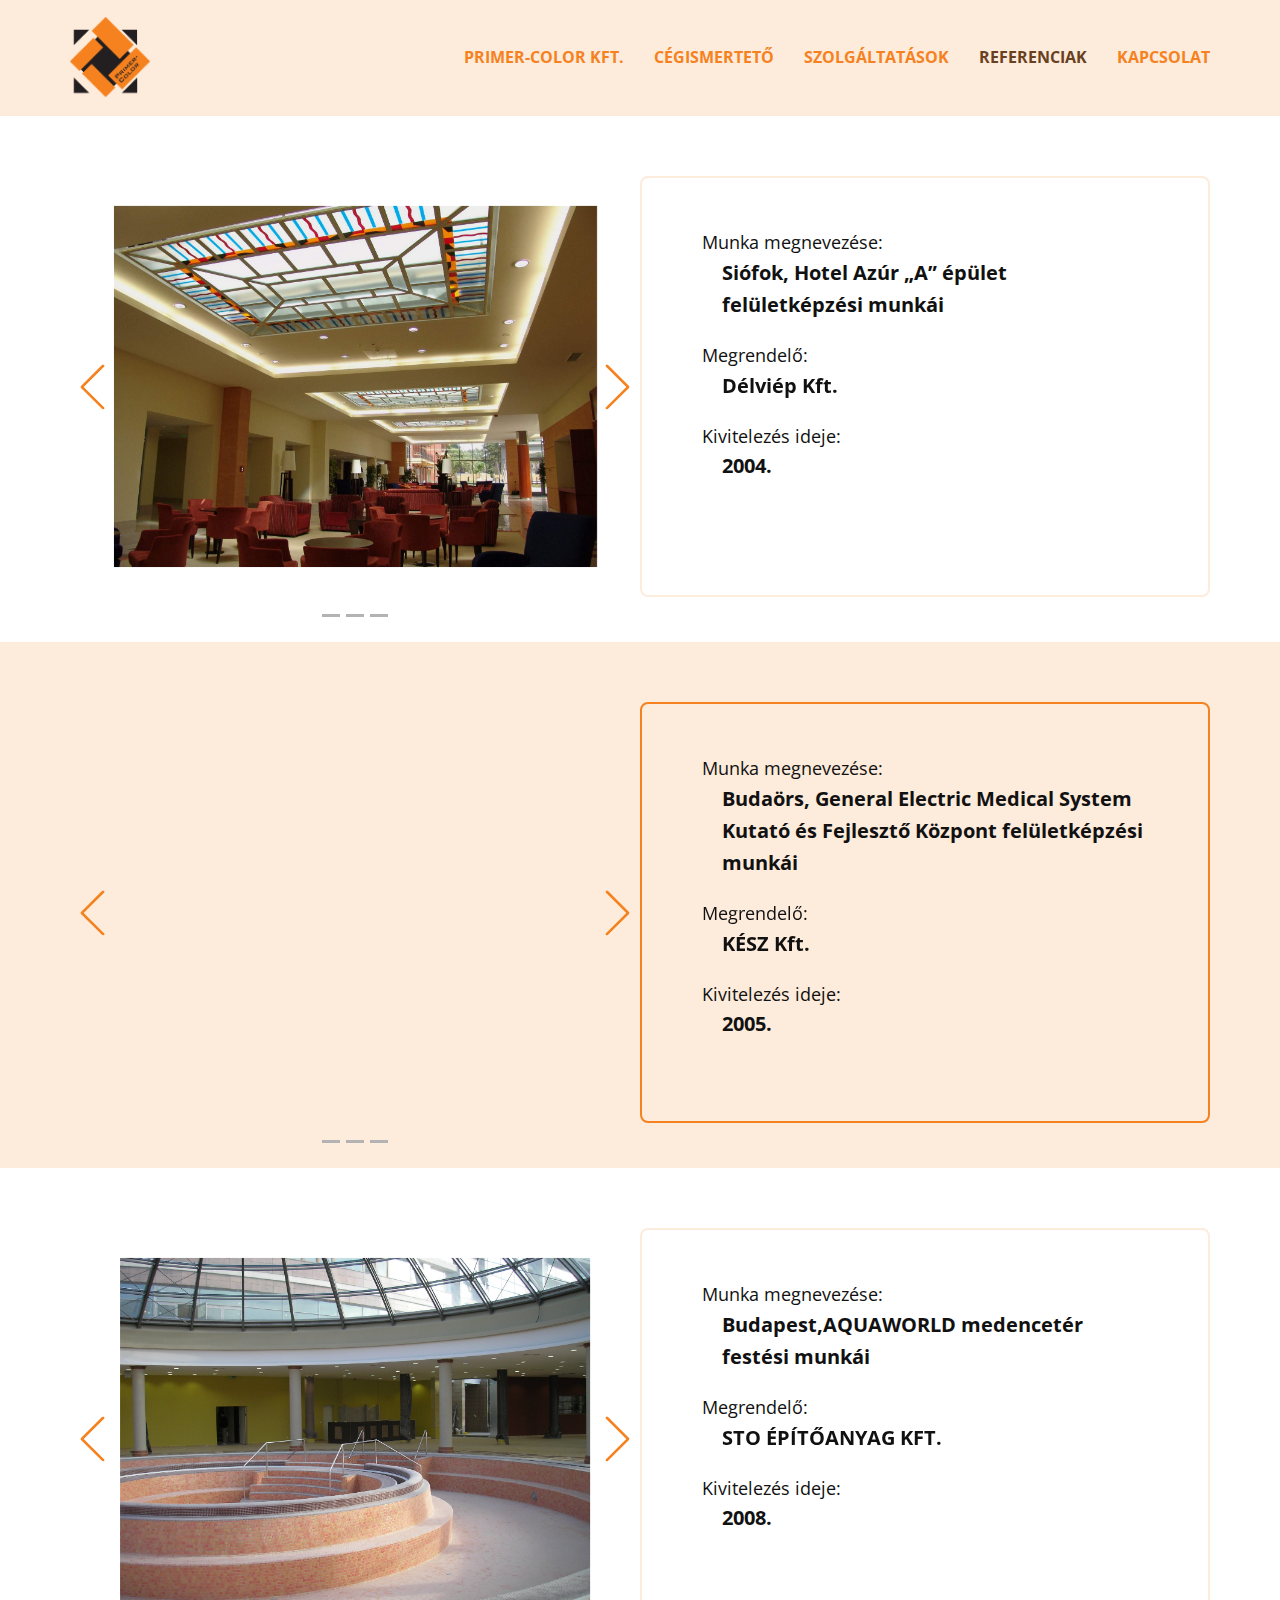
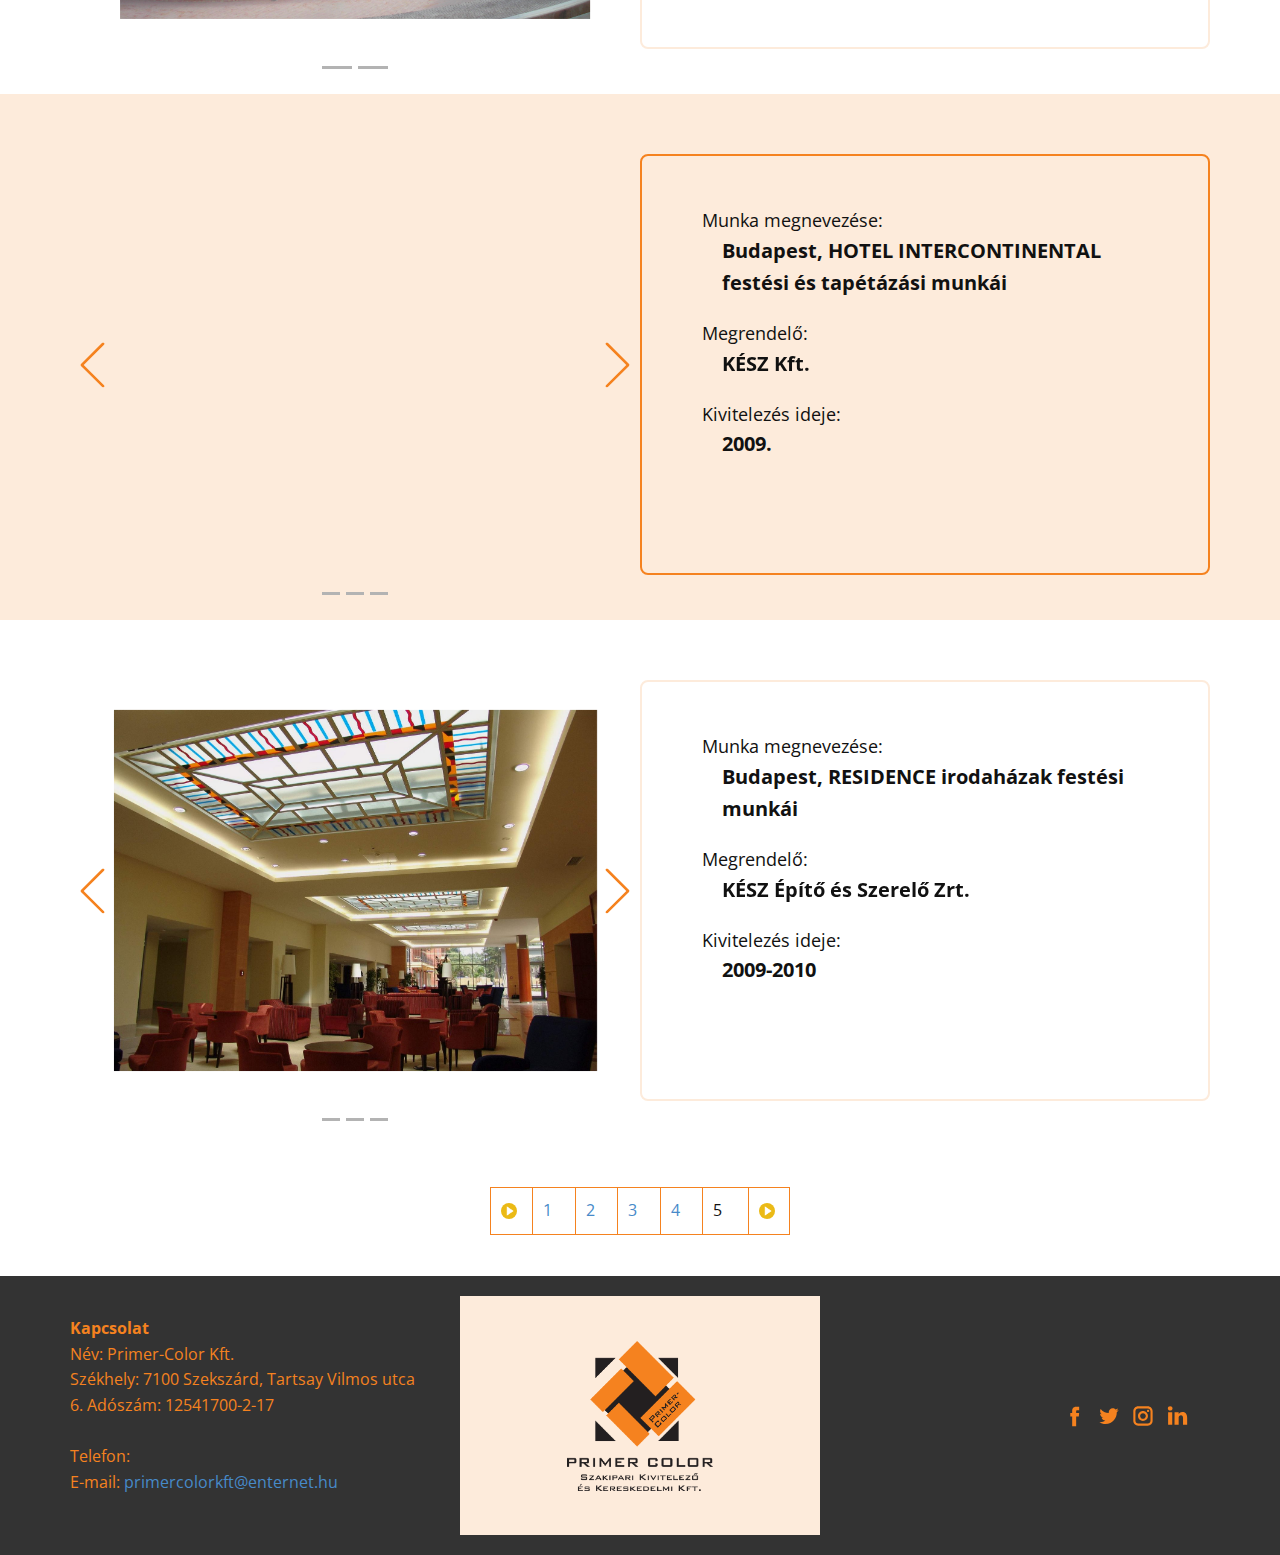
==== referenciak-1.html @ 9a9203cd "References upload" ====
<!DOCTYPE html>
<html style="font-size: 16px;">
  <head>
    <meta name="viewport" content="width=device-width, initial-scale=1.0">
    <meta charset="utf-8">
    <meta name="keywords" content="">
    <meta name="description" content="">
    <meta name="page_type" content="np-template-header-footer-from-plugin">
    <title>referenciak-1</title>
    <link rel="stylesheet" href="nicepage.css" media="screen">
<link rel="stylesheet" href="referenciak-1.css" media="screen">
    <script class="u-script" type="text/javascript" src="jquery.js" defer=""></script>
    <script class="u-script" type="text/javascript" src="nicepage.js" defer=""></script>
    <meta name="generator" content="Nicepage 3.5.1, nicepage.com">
    
    
    
    
    
    
    
    
    
    
    
    
    
    
    <link id="u-theme-google-font" rel="stylesheet" href="https://fonts.googleapis.com/css?family=Roboto:100,100i,300,300i,400,400i,500,500i,700,700i,900,900i|Open+Sans:300,300i,400,400i,600,600i,700,700i,800,800i">
    
    
    
    
    
    
    
    <script type="application/ld+json">{
		"@context": "http://schema.org",
		"@type": "Organization",
		"name": "Primer Color Kft",
		"url": "index.html",
		"logo": "images/logo-2.png",
		"sameAs": []
}</script>
    <meta property="og:title" content="referenciak-1">
    <meta property="og:type" content="website">
    <meta name="theme-color" content="#478ac9">
    <link rel="canonical" href="index.html">
    <meta property="og:url" content="index.html">
  </head>
  <body class="u-body"><header class="u-clearfix u-custom-color-2 u-header u-sticky u-header" id="sec-2ebc"><div class="u-clearfix u-sheet u-valign-middle-xs u-sheet-1">
        <a href="index.html" class="u-image u-logo u-image-1" data-image-width="1364" data-image-height="1364" title="Föoldal">
          <img src="images/logo-2.png" class="u-logo-image u-logo-image-1" data-image-width="80">
        </a>
        <nav class="u-menu u-menu-dropdown u-offcanvas u-menu-1" data-responsive-from="MD">
          <div class="menu-collapse" style="font-size: 1rem; letter-spacing: 0px; font-weight: 700; text-transform: uppercase;">
            <a class="u-border-2 u-border-hover-custom-color-4 u-border-no-left u-border-no-right u-border-no-top u-button-style u-custom-left-right-menu-spacing u-custom-padding-bottom u-custom-text-active-color u-custom-top-bottom-menu-spacing u-nav-link u-text-active-custom-color-1 u-text-custom-color-1 u-text-hover-custom-color-4" href="#" style="font-size: calc(1em + 28px); padding: 14px 8px;">
              <svg><use xmlns:xlink="http://www.w3.org/1999/xlink" xlink:href="#menu-hamburger"></use></svg>
              <svg version="1.1" xmlns="http://www.w3.org/2000/svg" xmlns:xlink="http://www.w3.org/1999/xlink"><defs><symbol id="menu-hamburger" viewBox="0 0 16 16" style="width: 16px; height: 16px;"><rect y="1" width="16" height="2"></rect><rect y="7" width="16" height="2"></rect><rect y="13" width="16" height="2"></rect>
</symbol>
</defs></svg>
            </a>
          </div>
          <div class="u-custom-menu u-nav-container">
            <ul class="u-nav u-spacing-30 u-unstyled u-nav-1"><li class="u-nav-item"><a class="u-border-2 u-border-hover-custom-color-4 u-border-no-left u-border-no-right u-border-no-top u-button-style u-nav-link u-text-active-custom-color-4 u-text-custom-color-1 u-text-hover-custom-color-4" href="Index.html#carousel_9fd9" data-page-id="872718342" style="padding: 10px 0px;">Primer-Color Kft.</a>
</li><li class="u-nav-item"><a class="u-border-2 u-border-hover-custom-color-4 u-border-no-left u-border-no-right u-border-no-top u-button-style u-nav-link u-text-active-custom-color-4 u-text-custom-color-1 u-text-hover-custom-color-4" href="Index.html#sec-3e7d" data-page-id="872718342" style="padding: 10px 0px;">Cégismertető</a>
</li><li class="u-nav-item"><a class="u-border-2 u-border-hover-custom-color-4 u-border-no-left u-border-no-right u-border-no-top u-button-style u-nav-link u-text-active-custom-color-4 u-text-custom-color-1 u-text-hover-custom-color-4" href="Index.html#sec-ffd3" data-page-id="872718342" style="padding: 10px 0px;">Szolgáltatások</a>
</li><li class="u-nav-item"><a class="u-border-2 u-border-hover-custom-color-4 u-border-no-left u-border-no-right u-border-no-top u-button-style u-nav-link u-text-active-custom-color-4 u-text-custom-color-1 u-text-hover-custom-color-4" href="referenciak-1.html" style="padding: 10px 0px;">referenciak</a>
</li><li class="u-nav-item"><a class="u-border-2 u-border-hover-custom-color-4 u-border-no-left u-border-no-right u-border-no-top u-button-style u-nav-link u-text-active-custom-color-4 u-text-custom-color-1 u-text-hover-custom-color-4" href="kapcsolat.html" style="padding: 10px 0px;">Kapcsolat</a>
</li></ul>
          </div>
          <div class="u-custom-menu u-nav-container-collapse">
            <div class="u-black u-container-style u-inner-container-layout u-opacity u-opacity-95 u-sidenav">
              <div class="u-sidenav-overflow">
                <div class="u-menu-close"></div>
                <ul class="u-align-center u-nav u-popupmenu-items u-unstyled u-nav-2"><li class="u-nav-item"><a class="u-button-style u-nav-link" href="Index.html#carousel_9fd9" data-page-id="872718342" style="padding: 10px 0px;">Primer-Color Kft.</a>
</li><li class="u-nav-item"><a class="u-button-style u-nav-link" href="Index.html#sec-3e7d" data-page-id="872718342" style="padding: 10px 0px;">Cégismertető</a>
</li><li class="u-nav-item"><a class="u-button-style u-nav-link" href="Index.html#sec-ffd3" data-page-id="872718342" style="padding: 10px 0px;">Szolgáltatások</a>
</li><li class="u-nav-item"><a class="u-button-style u-nav-link" href="referenciak-1.html" style="padding: 10px 0px;">referenciak</a>
</li><li class="u-nav-item"><a class="u-button-style u-nav-link" href="kapcsolat.html" style="padding: 10px 0px;">Kapcsolat</a>
</li></ul>
              </div>
            </div>
            <div class="u-black u-menu-overlay u-opacity u-opacity-70"></div>
          </div>
        </nav>
      </div></header>
    <section class="u-clearfix u-section-1" id="sec-7a28">
      <div class="u-clearfix u-sheet u-valign-middle-sm u-valign-middle-xs u-sheet-1">
        <div id="carousel-27b6" data-interval="2250" data-u-ride="carousel" class="u-carousel u-expanded-width-sm u-expanded-width-xs u-slider u-slider-1">
          <ol class="u-absolute-hcenter u-carousel-indicators u-carousel-indicators-1">
            <li data-u-target="#carousel-27b6" class="u-active u-grey-30" data-u-slide-to="0"></li>
            <li data-u-target="#carousel-27b6" class="u-grey-30" data-u-slide-to="1"></li>
            <li data-u-target="#carousel-27b6" class="u-grey-30" data-u-slide-to="2"></li>
          </ol>
          <div class="u-carousel-inner" role="listbox">
            <div class="u-active u-carousel-item u-container-style u-shape-rectangle u-slide u-carousel-item-1">
              <div class="u-container-layout u-valign-bottom-xl u-valign-middle-lg u-valign-middle-xs u-valign-top-sm u-container-layout-1">
                <img class="u-align-center-sm u-align-center-xs u-image u-preserve-proportions u-image-1" src="images/azurLOBBY.JPG" data-image-width="1600" data-image-height="1200">
              </div>
            </div>
            <div class="u-carousel-item u-container-style u-expanded-width u-shape-rectangle u-slide u-carousel-item-2">
              <div class="u-container-layout u-valign-middle u-container-layout-2">
                <img class="u-align-center-sm u-align-center-xs u-expanded-width-md u-image u-preserve-proportions u-image-2" src="images/azurLOBBY-HOTELPLETEK.JPG" data-image-width="1600" data-image-height="1201">
              </div>
            </div>
            <div class="u-carousel-item u-container-style u-expanded-width u-shape-rectangle u-slide u-carousel-item-3">
              <div class="u-container-layout u-valign-middle-lg u-valign-middle-sm u-valign-middle-xl u-valign-middle-xs u-container-layout-3">
                <img class="u-align-center-sm u-align-center-xs u-image u-preserve-proportions u-image-3" src="images/azurHOTELSZOBA.JPG" data-image-width="2048" data-image-height="1360">
              </div>
            </div>
          </div>
          <a class="u-absolute-vcenter u-carousel-control u-carousel-control-prev u-icon-circle u-text-custom-color-1 u-carousel-control-1" href="#carousel-27b6" role="button" data-u-slide="prev">
            <span aria-hidden="true">
              <svg viewBox="0 0 477.175 477.175"><path d="M145.188,238.575l215.5-215.5c5.3-5.3,5.3-13.8,0-19.1s-13.8-5.3-19.1,0l-225.1,225.1c-5.3,5.3-5.3,13.8,0,19.1l225.1,225
                    c2.6,2.6,6.1,4,9.5,4s6.9-1.3,9.5-4c5.3-5.3,5.3-13.8,0-19.1L145.188,238.575z"></path></svg>
            </span>
            <span class="sr-only">+Previous</span>
          </a>
          <a class="u-absolute-vcenter u-carousel-control u-carousel-control-next u-icon-circle u-text-custom-color-1 u-carousel-control-2" href="#carousel-27b6" role="button" data-u-slide="next">
            <span aria-hidden="true">
              <svg viewBox="0 0 477.175 477.175"><path d="M360.731,229.075l-225.1-225.1c-5.3-5.3-13.8-5.3-19.1,0s-5.3,13.8,0,19.1l215.5,215.5l-215.5,215.5
                    c-5.3,5.3-5.3,13.8,0,19.1c2.6,2.6,6.1,4,9.5,4c3.4,0,6.9-1.3,9.5-4l225.1-225.1C365.931,242.875,365.931,234.275,360.731,229.075z"></path></svg>
            </span>
            <span class="sr-only">+Next</span>
          </a>
        </div>
        <div class="u-align-left-xl u-border-2 u-border-custom-color-2 u-container-style u-expanded-width-sm u-expanded-width-xs u-group u-radius-8 u-shape-round u-group-1">
          <div class="u-container-layout u-container-layout-4">
            <p class="u-text u-text-1">Munka
megnevezése:</p>
            <p class="u-text u-text-2"><b>Siófok, Hotel Azúr „A” épület felületképzési munkái&nbsp;</b>
            </p>
            <p class="u-text u-text-3">Megrendelő:</p>
            <p class="u-text u-text-4"><b>Délviép Kft.</b>
            </p>
            <p class="u-text u-text-5">Kivitelezés ideje:</p>
            <p class="u-text u-text-6"><b>2004.&nbsp;</b>
            </p>
          </div>
        </div>
      </div>
    </section>
    <section class="u-clearfix u-custom-color-2 u-section-2" id="carousel_4050">
      <div class="u-clearfix u-sheet u-valign-middle-sm u-valign-middle-xs u-sheet-1">
        <div id="carousel-6832" data-interval="2250" data-u-ride="carousel" class="u-carousel u-expanded-width-sm u-expanded-width-xs u-slider u-slider-1">
          <ol class="u-absolute-hcenter u-carousel-indicators u-carousel-indicators-1">
            <li data-u-target="#carousel-6832" class="u-active u-grey-30" data-u-slide-to="0"></li>
            <li data-u-target="#carousel-6832" class="u-grey-30" data-u-slide-to="1"></li>
            <li data-u-target="#carousel-6832" class="u-grey-30" data-u-slide-to="2"></li>
          </ol>
          <div class="u-carousel-inner" role="listbox">
            <div class="u-active u-align-left u-carousel-item u-container-style u-shape-rectangle u-slide u-carousel-item-1">
              <div class="u-container-layout u-container-layout-1"></div>
            </div>
            <div class="u-align-left u-carousel-item u-container-style u-expanded-width u-shape-rectangle u-slide u-carousel-item-2">
              <div class="u-container-layout u-container-layout-2"></div>
            </div>
            <div class="u-align-left u-carousel-item u-container-style u-expanded-width u-shape-rectangle u-slide u-carousel-item-3">
              <div class="u-container-layout u-container-layout-3"></div>
            </div>
          </div>
          <a class="u-absolute-vcenter u-carousel-control u-carousel-control-prev u-icon-circle u-text-custom-color-1 u-carousel-control-1" href="#carousel-6832" role="button" data-u-slide="prev">
            <span aria-hidden="true">
              <svg viewBox="0 0 477.175 477.175"><path d="M145.188,238.575l215.5-215.5c5.3-5.3,5.3-13.8,0-19.1s-13.8-5.3-19.1,0l-225.1,225.1c-5.3,5.3-5.3,13.8,0,19.1l225.1,225
                    c2.6,2.6,6.1,4,9.5,4s6.9-1.3,9.5-4c5.3-5.3,5.3-13.8,0-19.1L145.188,238.575z"></path></svg>
            </span>
            <span class="sr-only">+Previous</span>
          </a>
          <a class="u-absolute-vcenter u-carousel-control u-carousel-control-next u-icon-circle u-text-custom-color-1 u-carousel-control-2" href="#carousel-6832" role="button" data-u-slide="next">
            <span aria-hidden="true">
              <svg viewBox="0 0 477.175 477.175"><path d="M360.731,229.075l-225.1-225.1c-5.3-5.3-13.8-5.3-19.1,0s-5.3,13.8,0,19.1l215.5,215.5l-215.5,215.5
                    c-5.3,5.3-5.3,13.8,0,19.1c2.6,2.6,6.1,4,9.5,4c3.4,0,6.9-1.3,9.5-4l225.1-225.1C365.931,242.875,365.931,234.275,360.731,229.075z"></path></svg>
            </span>
            <span class="sr-only">+Next</span>
          </a>
        </div>
        <div class="u-align-left-xl u-border-2 u-border-custom-color-1 u-container-style u-expanded-width-sm u-expanded-width-xs u-group u-radius-8 u-shape-round u-group-1">
          <div class="u-container-layout u-container-layout-4">
            <p class="u-text u-text-1">Munka
megnevezése:</p>
            <p class="u-text u-text-2"><b>Budaörs, General Electric Medical System Kutató és
Fejlesztő Központ felületképzési munkái</b>
              <br>
            </p>
            <p class="u-text u-text-3">Megrendelő:</p>
            <p class="u-text u-text-4"><b>KÉSZ Kft.</b>
            </p>
            <p class="u-text u-text-5">Kivitelezés ideje:</p>
            <p class="u-text u-text-6"><b>2005.&nbsp;</b>
            </p>
          </div>
        </div>
      </div>
    </section>
    <section class="u-clearfix u-section-3" id="carousel_0075">
      <div class="u-clearfix u-sheet u-sheet-1">
        <div id="carousel-74b8" data-interval="2250" data-u-ride="carousel" class="u-carousel u-expanded-width-sm u-expanded-width-xs u-slider u-slider-1">
          <ol class="u-absolute-hcenter u-carousel-indicators u-carousel-indicators-1">
            <li data-u-target="#carousel-74b8" class="u-active u-grey-30" data-u-slide-to="0"></li>
            <li data-u-target="#carousel-74b8" class="u-grey-30" data-u-slide-to="1"></li>
          </ol>
          <div class="u-carousel-inner" role="listbox">
            <div class="u-active u-align-left u-carousel-item u-container-style u-shape-rectangle u-slide u-carousel-item-1">
              <div class="u-container-layout u-valign-middle-sm u-valign-middle-xs u-valign-top-lg u-valign-top-xl u-container-layout-1">
                <img class="u-align-center-sm u-align-center-xs u-expanded-width-md u-image u-image-1" src="images/aquaworld-medenceter-festesi-munkai-2.jpg" data-image-width="1600" data-image-height="1200">
              </div>
            </div>
            <div class="u-align-left u-carousel-item u-container-style u-expanded-width u-shape-rectangle u-slide u-carousel-item-2">
              <div class="u-container-layout u-valign-middle-md u-valign-middle-sm u-valign-middle-xs u-container-layout-2">
                <img src="images/aquaworld-medenceter-festesi-munkai-1.jpg" alt="" class="u-align-center-sm u-align-center-xs u-expanded-width-md u-image u-image-default u-image-2" data-image-width="1600" data-image-height="1200">
              </div>
            </div>
          </div>
          <a class="u-absolute-vcenter u-carousel-control u-carousel-control-prev u-icon-circle u-text-custom-color-1 u-carousel-control-1" href="#carousel-74b8" role="button" data-u-slide="prev">
            <span aria-hidden="true">
              <svg viewBox="0 0 477.175 477.175"><path d="M145.188,238.575l215.5-215.5c5.3-5.3,5.3-13.8,0-19.1s-13.8-5.3-19.1,0l-225.1,225.1c-5.3,5.3-5.3,13.8,0,19.1l225.1,225
                    c2.6,2.6,6.1,4,9.5,4s6.9-1.3,9.5-4c5.3-5.3,5.3-13.8,0-19.1L145.188,238.575z"></path></svg>
            </span>
            <span class="sr-only">+Previous</span>
          </a>
          <a class="u-absolute-vcenter u-carousel-control u-carousel-control-next u-icon-circle u-text-custom-color-1 u-carousel-control-2" href="#carousel-74b8" role="button" data-u-slide="next">
            <span aria-hidden="true">
              <svg viewBox="0 0 477.175 477.175"><path d="M360.731,229.075l-225.1-225.1c-5.3-5.3-13.8-5.3-19.1,0s-5.3,13.8,0,19.1l215.5,215.5l-215.5,215.5
                    c-5.3,5.3-5.3,13.8,0,19.1c2.6,2.6,6.1,4,9.5,4c3.4,0,6.9-1.3,9.5-4l225.1-225.1C365.931,242.875,365.931,234.275,360.731,229.075z"></path></svg>
            </span>
            <span class="sr-only">+Next</span>
          </a>
        </div>
        <div class="u-align-left-xl u-border-2 u-border-custom-color-2 u-container-style u-expanded-width-sm u-expanded-width-xs u-group u-radius-8 u-shape-round u-group-1">
          <div class="u-container-layout u-container-layout-3">
            <p class="u-text u-text-1">Munka
megnevezése:</p>
            <p class="u-text u-text-2"><b><b>Budapest,</b><b>AQUAWORLD medencetér festési
munkái</b>&nbsp;</b>
            </p>
            <p class="u-text u-text-3">Megrendelő:</p>
            <p class="u-text u-text-4"><b>STO ÉPÍTŐANYAG KFT.</b>
              <br>
            </p>
            <p class="u-text u-text-5">Kivitelezés ideje:</p>
            <p class="u-text u-text-6"><b>2008.&nbsp;</b>
            </p>
          </div>
        </div>
      </div>
    </section>
    <section class="u-clearfix u-custom-color-2 u-section-4" id="carousel_af89">
      <div class="u-clearfix u-sheet u-sheet-1">
        <div id="carousel-c3ef" data-interval="2250" data-u-ride="carousel" class="u-carousel u-expanded-width-sm u-expanded-width-xs u-slider u-slider-1">
          <ol class="u-absolute-hcenter u-carousel-indicators u-carousel-indicators-1">
            <li data-u-target="#carousel-c3ef" class="u-active u-grey-30" data-u-slide-to="0"></li>
            <li data-u-target="#carousel-c3ef" class="u-grey-30" data-u-slide-to="1"></li>
            <li data-u-target="#carousel-c3ef" class="u-grey-30" data-u-slide-to="2"></li>
          </ol>
          <div class="u-carousel-inner" role="listbox">
            <div class="u-active u-align-left u-carousel-item u-container-style u-shape-rectangle u-slide u-carousel-item-1">
              <div class="u-container-layout u-container-layout-1"></div>
            </div>
            <div class="u-align-left u-carousel-item u-container-style u-expanded-width u-shape-rectangle u-slide u-carousel-item-2">
              <div class="u-container-layout u-container-layout-2"></div>
            </div>
            <div class="u-align-left u-carousel-item u-container-style u-expanded-width u-shape-rectangle u-slide u-carousel-item-3">
              <div class="u-container-layout u-container-layout-3"></div>
            </div>
          </div>
          <a class="u-absolute-vcenter u-carousel-control u-carousel-control-prev u-icon-circle u-text-custom-color-1 u-carousel-control-1" href="#carousel-c3ef" role="button" data-u-slide="prev">
            <span aria-hidden="true">
              <svg viewBox="0 0 477.175 477.175"><path d="M145.188,238.575l215.5-215.5c5.3-5.3,5.3-13.8,0-19.1s-13.8-5.3-19.1,0l-225.1,225.1c-5.3,5.3-5.3,13.8,0,19.1l225.1,225
                    c2.6,2.6,6.1,4,9.5,4s6.9-1.3,9.5-4c5.3-5.3,5.3-13.8,0-19.1L145.188,238.575z"></path></svg>
            </span>
            <span class="sr-only">+Previous</span>
          </a>
          <a class="u-absolute-vcenter u-carousel-control u-carousel-control-next u-icon-circle u-text-custom-color-1 u-carousel-control-2" href="#carousel-c3ef" role="button" data-u-slide="next">
            <span aria-hidden="true">
              <svg viewBox="0 0 477.175 477.175"><path d="M360.731,229.075l-225.1-225.1c-5.3-5.3-13.8-5.3-19.1,0s-5.3,13.8,0,19.1l215.5,215.5l-215.5,215.5
                    c-5.3,5.3-5.3,13.8,0,19.1c2.6,2.6,6.1,4,9.5,4c3.4,0,6.9-1.3,9.5-4l225.1-225.1C365.931,242.875,365.931,234.275,360.731,229.075z"></path></svg>
            </span>
            <span class="sr-only">+Next</span>
          </a>
        </div>
        <div class="u-align-left-xl u-border-2 u-border-custom-color-1 u-container-style u-expanded-width-sm u-expanded-width-xs u-group u-radius-8 u-shape-round u-group-1">
          <div class="u-container-layout u-container-layout-4">
            <p class="u-text u-text-1">Munka
megnevezése:</p>
            <p class="u-text u-text-2"><b>Budapest, HOTEL INTERCONTINENTAL festési és tapétázási munkái</b>
              <br>
            </p>
            <p class="u-text u-text-3">Megrendelő:</p>
            <p class="u-text u-text-4"><b>KÉSZ Kft.</b>
            </p>
            <p class="u-text u-text-5">Kivitelezés ideje:</p>
            <p class="u-text u-text-6"><b>2009.&nbsp;</b>
            </p>
          </div>
        </div>
      </div>
    </section>
    <section class="u-clearfix u-section-5" id="carousel_961a">
      <div class="u-clearfix u-sheet u-valign-middle-sm u-valign-middle-xs u-sheet-1">
        <div id="carousel-ba2b" data-interval="2250" data-u-ride="carousel" class="u-carousel u-expanded-width-sm u-expanded-width-xs u-slider u-slider-1">
          <ol class="u-absolute-hcenter u-carousel-indicators u-carousel-indicators-1">
            <li data-u-target="#carousel-ba2b" class="u-active u-grey-30" data-u-slide-to="0"></li>
            <li data-u-target="#carousel-ba2b" class="u-grey-30" data-u-slide-to="1"></li>
            <li data-u-target="#carousel-ba2b" class="u-grey-30" data-u-slide-to="2"></li>
          </ol>
          <div class="u-carousel-inner" role="listbox">
            <div class="u-active u-carousel-item u-container-style u-shape-rectangle u-slide u-carousel-item-1">
              <div class="u-container-layout u-valign-bottom-xl u-valign-middle-lg u-valign-middle-xs u-valign-top-sm u-container-layout-1">
                <img class="u-align-center-sm u-align-center-xs u-image u-preserve-proportions u-image-1" src="images/azurLOBBY.JPG" data-image-width="1600" data-image-height="1200">
              </div>
            </div>
            <div class="u-carousel-item u-container-style u-expanded-width u-shape-rectangle u-slide u-carousel-item-2">
              <div class="u-container-layout u-valign-middle u-container-layout-2">
                <img class="u-align-center-sm u-align-center-xs u-expanded-width-md u-image u-preserve-proportions u-image-2" src="images/azurLOBBY-HOTELPLETEK.JPG" data-image-width="1600" data-image-height="1201">
              </div>
            </div>
            <div class="u-carousel-item u-container-style u-expanded-width u-shape-rectangle u-slide u-carousel-item-3">
              <div class="u-container-layout u-valign-middle-lg u-valign-middle-sm u-valign-middle-xl u-valign-middle-xs u-container-layout-3">
                <img class="u-align-center-sm u-align-center-xs u-image u-preserve-proportions u-image-3" src="images/azurHOTELSZOBA.JPG" data-image-width="2048" data-image-height="1360">
              </div>
            </div>
          </div>
          <a class="u-absolute-vcenter u-carousel-control u-carousel-control-prev u-icon-circle u-text-custom-color-1 u-carousel-control-1" href="#carousel-ba2b" role="button" data-u-slide="prev">
            <span aria-hidden="true">
              <svg viewBox="0 0 477.175 477.175"><path d="M145.188,238.575l215.5-215.5c5.3-5.3,5.3-13.8,0-19.1s-13.8-5.3-19.1,0l-225.1,225.1c-5.3,5.3-5.3,13.8,0,19.1l225.1,225
                    c2.6,2.6,6.1,4,9.5,4s6.9-1.3,9.5-4c5.3-5.3,5.3-13.8,0-19.1L145.188,238.575z"></path></svg>
            </span>
            <span class="sr-only">+Previous</span>
          </a>
          <a class="u-absolute-vcenter u-carousel-control u-carousel-control-next u-icon-circle u-text-custom-color-1 u-carousel-control-2" href="#carousel-ba2b" role="button" data-u-slide="next">
            <span aria-hidden="true">
              <svg viewBox="0 0 477.175 477.175"><path d="M360.731,229.075l-225.1-225.1c-5.3-5.3-13.8-5.3-19.1,0s-5.3,13.8,0,19.1l215.5,215.5l-215.5,215.5
                    c-5.3,5.3-5.3,13.8,0,19.1c2.6,2.6,6.1,4,9.5,4c3.4,0,6.9-1.3,9.5-4l225.1-225.1C365.931,242.875,365.931,234.275,360.731,229.075z"></path></svg>
            </span>
            <span class="sr-only">+Next</span>
          </a>
        </div>
        <div class="u-align-left-xl u-border-2 u-border-custom-color-2 u-container-style u-expanded-width-sm u-expanded-width-xs u-group u-radius-8 u-shape-round u-group-1">
          <div class="u-container-layout u-container-layout-4">
            <p class="u-text u-text-1">Munka
megnevezése:</p>
            <p class="u-text u-text-2"><b>Budapest, RESIDENCE irodaházak festési munkái</b>
              <br>
            </p>
            <p class="u-text u-text-3">Megrendelő:</p>
            <p class="u-text u-text-4"><b>KÉSZ Építő és Szerelő
Zrt.</b>&nbsp;&nbsp;<br>
            </p>
            <p class="u-text u-text-5">Kivitelezés ideje:</p>
            <p class="u-text u-text-6"><b>2009-2010</b>
              <br>
            </p>
          </div>
        </div>
      </div>
    </section>
    <section class="u-align-center u-clearfix u-section-6" id="sec-bd79">
      <div class="u-clearfix u-sheet u-valign-middle u-sheet-1">
        <div class="u-table u-table-responsive u-table-1">
          <table class="u-table-entity">
            <colgroup>
              <col width="14.2%">
              <col width="14.2%">
              <col width="14.2%">
              <col width="14.2%">
              <col width="14.2%">
              <col width="15.3%">
              <col width="13.699999999999998%">
            </colgroup>
            <tbody class="u-table-body">
              <tr style="height: 14px;">
                <td class="u-border-1 u-border-custom-color-1 u-table-cell"><span class="u-icon"><svg xmlns="http://www.w3.org/2000/svg" xmlns:xlink="http://www.w3.org/1999/xlink" version="1.1" xml:space="preserve" class="u-svg-content" viewBox="0 0 58 58" x="0px" y="0px" style="color: rgb(235, 186, 22); width: 1em; height: 1em;"><circle style="fill:currentColor;" cx="29" cy="29" r="29"></circle><g><polygon style="fill:#FFFFFF;" points="44,29 22,44 22,29.273 22,14 	"></polygon><path style="fill:#FFFFFF;" d="M22,45c-0.16,0-0.321-0.038-0.467-0.116C21.205,44.711,21,44.371,21,44V14
		c0-0.371,0.205-0.711,0.533-0.884c0.328-0.174,0.724-0.15,1.031,0.058l22,15C44.836,28.36,45,28.669,45,29s-0.164,0.64-0.437,0.826
		l-22,15C22.394,44.941,22.197,45,22,45z M23,15.893v26.215L42.225,29L23,15.893z"></path>
</g></svg><img></span>
                </td>
                <td class="u-border-1 u-border-custom-color-1 u-table-cell">
                  <a href="referenciak-1.html#sec-7a28" data-page-id="362530472" class="u-active-none u-border-none u-btn u-button-link u-button-style u-hover-none u-none u-text-palette-1-base u-btn-1">1</a>
                </td>
                <td class="u-border-1 u-border-custom-color-1 u-table-cell">
                  <a href="#" class="u-active-none u-border-none u-btn u-button-link u-button-style u-hover-none u-none u-text-palette-1-base u-btn-2">2</a>
                </td>
                <td class="u-border-1 u-border-custom-color-1 u-table-cell">
                  <a href="#" class="u-active-none u-border-none u-btn u-button-link u-button-style u-hover-none u-none u-text-palette-1-base u-btn-3">3</a>
                </td>
                <td class="u-border-1 u-border-custom-color-1 u-table-cell">
                  <a href="referenciak-4.html" data-page-id="43218621" class="u-active-none u-border-none u-btn u-button-link u-button-style u-hover-none u-none u-text-palette-1-base u-btn-4">4</a>
                </td>
                <td class="u-border-1 u-border-custom-color-1 u-table-cell">5</td>
                <td class="u-border-1 u-border-custom-color-1 u-table-cell"><span class="u-icon" data-href="referenciak-2.html" data-page-id="1072109356"><svg xmlns="http://www.w3.org/2000/svg" xmlns:xlink="http://www.w3.org/1999/xlink" version="1.1" xml:space="preserve" class="u-svg-content" viewBox="0 0 58 58" x="0px" y="0px" style="color: rgb(235, 186, 22); width: 1em; height: 1em;"><circle style="fill:currentColor;" cx="29" cy="29" r="29"></circle><g><polygon style="fill:#FFFFFF;" points="44,29 22,44 22,29.273 22,14 	"></polygon><path style="fill:#FFFFFF;" d="M22,45c-0.16,0-0.321-0.038-0.467-0.116C21.205,44.711,21,44.371,21,44V14
		c0-0.371,0.205-0.711,0.533-0.884c0.328-0.174,0.724-0.15,1.031,0.058l22,15C44.836,28.36,45,28.669,45,29s-0.164,0.64-0.437,0.826
		l-22,15C22.394,44.941,22.197,45,22,45z M23,15.893v26.215L42.225,29L23,15.893z"></path>
</g></svg><img></span>
                </td>
              </tr>
            </tbody>
          </table>
        </div>
      </div>
    </section>
    
    
    <footer class="u-clearfix u-footer u-grey-80" id="sec-86c6"><div class="u-clearfix u-sheet u-sheet-1">
        <div class="u-clearfix u-expanded-width u-gutter-30 u-layout-wrap u-layout-wrap-1">
          <div class="u-gutter-0 u-layout">
            <div class="u-layout-row">
              <div class="u-align-center-sm u-align-left-lg u-align-left-md u-align-left-xl u-container-style u-layout-cell u-size-20 u-layout-cell-1">
                <div class="u-container-layout u-container-layout-1">
                  <p class="u-text u-text-custom-color-1 u-text-1"><b>Kapcsolat</b>
                    <br>Név: Primer-Color Kft.<br>Székhely: 7100 Szekszárd,
Tartsay Vilmos utca 6.

Adószám: 12541700-2-17<br>
                    <br>Telefon:<br>E-mail:&nbsp;<a href="mailto:primercolorkft@enternet.hu" class="u-active-none u-border-none u-btn u-button-style u-hover-none u-none u-text-palette-1-base u-btn-1">primercolorkft@enternet.hu</a>
                  </p>
                </div>
              </div>
              <div class="u-align-center-sm u-align-right-md u-container-style u-custom-color-2 u-layout-cell u-size-20 u-layout-cell-2">
                <div class="u-container-layout u-valign-middle u-container-layout-2">
                  <a href="https://nicepage.com" class="u-image u-logo u-image-1" data-image-width="1897" data-image-height="1940">
                    <img src="images/logo-1.png" class="u-logo-image u-logo-image-1" data-image-width="150">
                  </a>
                </div>
              </div>
              <div class="u-align-center-sm u-align-center-xs u-align-left-md u-align-right-lg u-align-right-xl u-container-style u-layout-cell u-right-cell u-size-20 u-layout-cell-3">
                <div class="u-container-layout u-valign-middle u-container-layout-3">
                  <div class="u-social-icons u-spacing-10 u-text-custom-color-1 u-social-icons-1">
                    <a class="u-social-url" target="_blank" href=""><span class="u-icon u-icon-circle u-social-facebook u-social-type-logo u-icon-1"><svg class="u-svg-link" preserveAspectRatio="xMidYMin slice" viewBox="0 0 112 112" style=""><use xmlns:xlink="http://www.w3.org/1999/xlink" xlink:href="#svg-db64"></use></svg><svg xmlns="http://www.w3.org/2000/svg" xmlns:xlink="http://www.w3.org/1999/xlink" version="1.1" xml:space="preserve" class="u-svg-content" viewBox="0 0 112 112" x="0px" y="0px" id="svg-db64"><path d="M75.5,28.8H65.4c-1.5,0-4,0.9-4,4.3v9.4h13.9l-1.5,15.8H61.4v45.1H42.8V58.3h-8.8V42.4h8.8V32.2 c0-7.4,3.4-18.8,18.8-18.8h13.8v15.4H75.5z"></path></svg></span>
                    </a>
                    <a class="u-social-url" target="_blank" href=""><span class="u-icon u-icon-circle u-social-twitter u-social-type-logo u-icon-2"><svg class="u-svg-link" preserveAspectRatio="xMidYMin slice" viewBox="0 0 112 112" style=""><use xmlns:xlink="http://www.w3.org/1999/xlink" xlink:href="#svg-f62d"></use></svg><svg xmlns="http://www.w3.org/2000/svg" xmlns:xlink="http://www.w3.org/1999/xlink" version="1.1" xml:space="preserve" class="u-svg-content" viewBox="0 0 112 112" x="0px" y="0px" id="svg-f62d"><path d="M92.2,38.2c0,0.8,0,1.6,0,2.3c0,24.3-18.6,52.4-52.6,52.4c-10.6,0.1-20.2-2.9-28.5-8.2 c1.4,0.2,2.9,0.2,4.4,0.2c8.7,0,16.7-2.9,23-7.9c-8.1-0.2-14.9-5.5-17.3-12.8c1.1,0.2,2.4,0.2,3.4,0.2c1.6,0,3.3-0.2,4.8-0.7 c-8.4-1.6-14.9-9.2-14.9-18c0-0.2,0-0.2,0-0.2c2.5,1.4,5.4,2.2,8.4,2.3c-5-3.3-8.3-8.9-8.3-15.4c0-3.4,1-6.5,2.5-9.2 c9.1,11.1,22.7,18.5,38,19.2c-0.2-1.4-0.4-2.8-0.4-4.3c0.1-10,8.3-18.2,18.5-18.2c5.4,0,10.1,2.2,13.5,5.7c4.3-0.8,8.1-2.3,11.7-4.5 c-1.4,4.3-4.3,7.9-8.1,10.1c3.7-0.4,7.3-1.4,10.6-2.9C98.9,32.3,95.7,35.5,92.2,38.2z"></path></svg></span>
                    </a>
                    <a class="u-social-url" target="_blank" href=""><span class="u-icon u-icon-circle u-social-instagram u-social-type-logo u-icon-3"><svg class="u-svg-link" preserveAspectRatio="xMidYMin slice" viewBox="0 0 112 112" style=""><use xmlns:xlink="http://www.w3.org/1999/xlink" xlink:href="#svg-94d6"></use></svg><svg xmlns="http://www.w3.org/2000/svg" xmlns:xlink="http://www.w3.org/1999/xlink" version="1.1" xml:space="preserve" class="u-svg-content" viewBox="0 0 112 112" x="0px" y="0px" id="svg-94d6"><path d="M55.9,32.9c-12.8,0-23.2,10.4-23.2,23.2s10.4,23.2,23.2,23.2s23.2-10.4,23.2-23.2S68.7,32.9,55.9,32.9z M55.9,69.4c-7.4,0-13.3-6-13.3-13.3c-0.1-7.4,6-13.3,13.3-13.3s13.3,6,13.3,13.3C69.3,63.5,63.3,69.4,55.9,69.4z"></path><path d="M79.7,26.8c-3,0-5.4,2.5-5.4,5.4s2.5,5.4,5.4,5.4c3,0,5.4-2.5,5.4-5.4S82.7,26.8,79.7,26.8z"></path><path d="M78.2,11H33.5C21,11,10.8,21.3,10.8,33.7v44.7c0,12.6,10.2,22.8,22.7,22.8h44.7c12.6,0,22.7-10.2,22.7-22.7 V33.7C100.8,21.1,90.6,11,78.2,11z M91,78.4c0,7.1-5.8,12.8-12.8,12.8H33.5c-7.1,0-12.8-5.8-12.8-12.8V33.7 c0-7.1,5.8-12.8,12.8-12.8h44.7c7.1,0,12.8,5.8,12.8,12.8V78.4z"></path></svg></span>
                    </a>
                    <a class="u-social-url" target="_blank" href=""><span class="u-icon u-icon-circle u-social-linkedin u-social-type-logo u-icon-4"><svg class="u-svg-link" preserveAspectRatio="xMidYMin slice" viewBox="0 0 112 112" style=""><use xmlns:xlink="http://www.w3.org/1999/xlink" xlink:href="#svg-4a26"></use></svg><svg xmlns="http://www.w3.org/2000/svg" xmlns:xlink="http://www.w3.org/1999/xlink" version="1.1" xml:space="preserve" class="u-svg-content" viewBox="0 0 112 112" x="0px" y="0px" id="svg-4a26"><path d="M33.8,96.8H14.5v-58h19.3V96.8z M24.1,30.9L24.1,30.9c-6.6,0-10.8-4.5-10.8-10.1c0-5.8,4.3-10.1,10.9-10.1 S34.9,15,35.1,20.8C35.1,26.4,30.8,30.9,24.1,30.9z M103.3,96.8H84.1v-31c0-7.8-2.7-13.1-9.8-13.1c-5.3,0-8.5,3.6-9.9,7.1 c-0.6,1.3-0.6,3-0.6,4.8V97H44.5c0,0,0.3-52.6,0-58h19.3v8.2c2.6-3.9,7.2-9.6,17.4-9.6c12.7,0,22.2,8.4,22.2,26.1V96.8z"></path></svg></span>
                    </a>
                  </div>
                </div>
              </div>
            </div>
          </div>
        </div>
      </div></footer>

  </body>
</html>
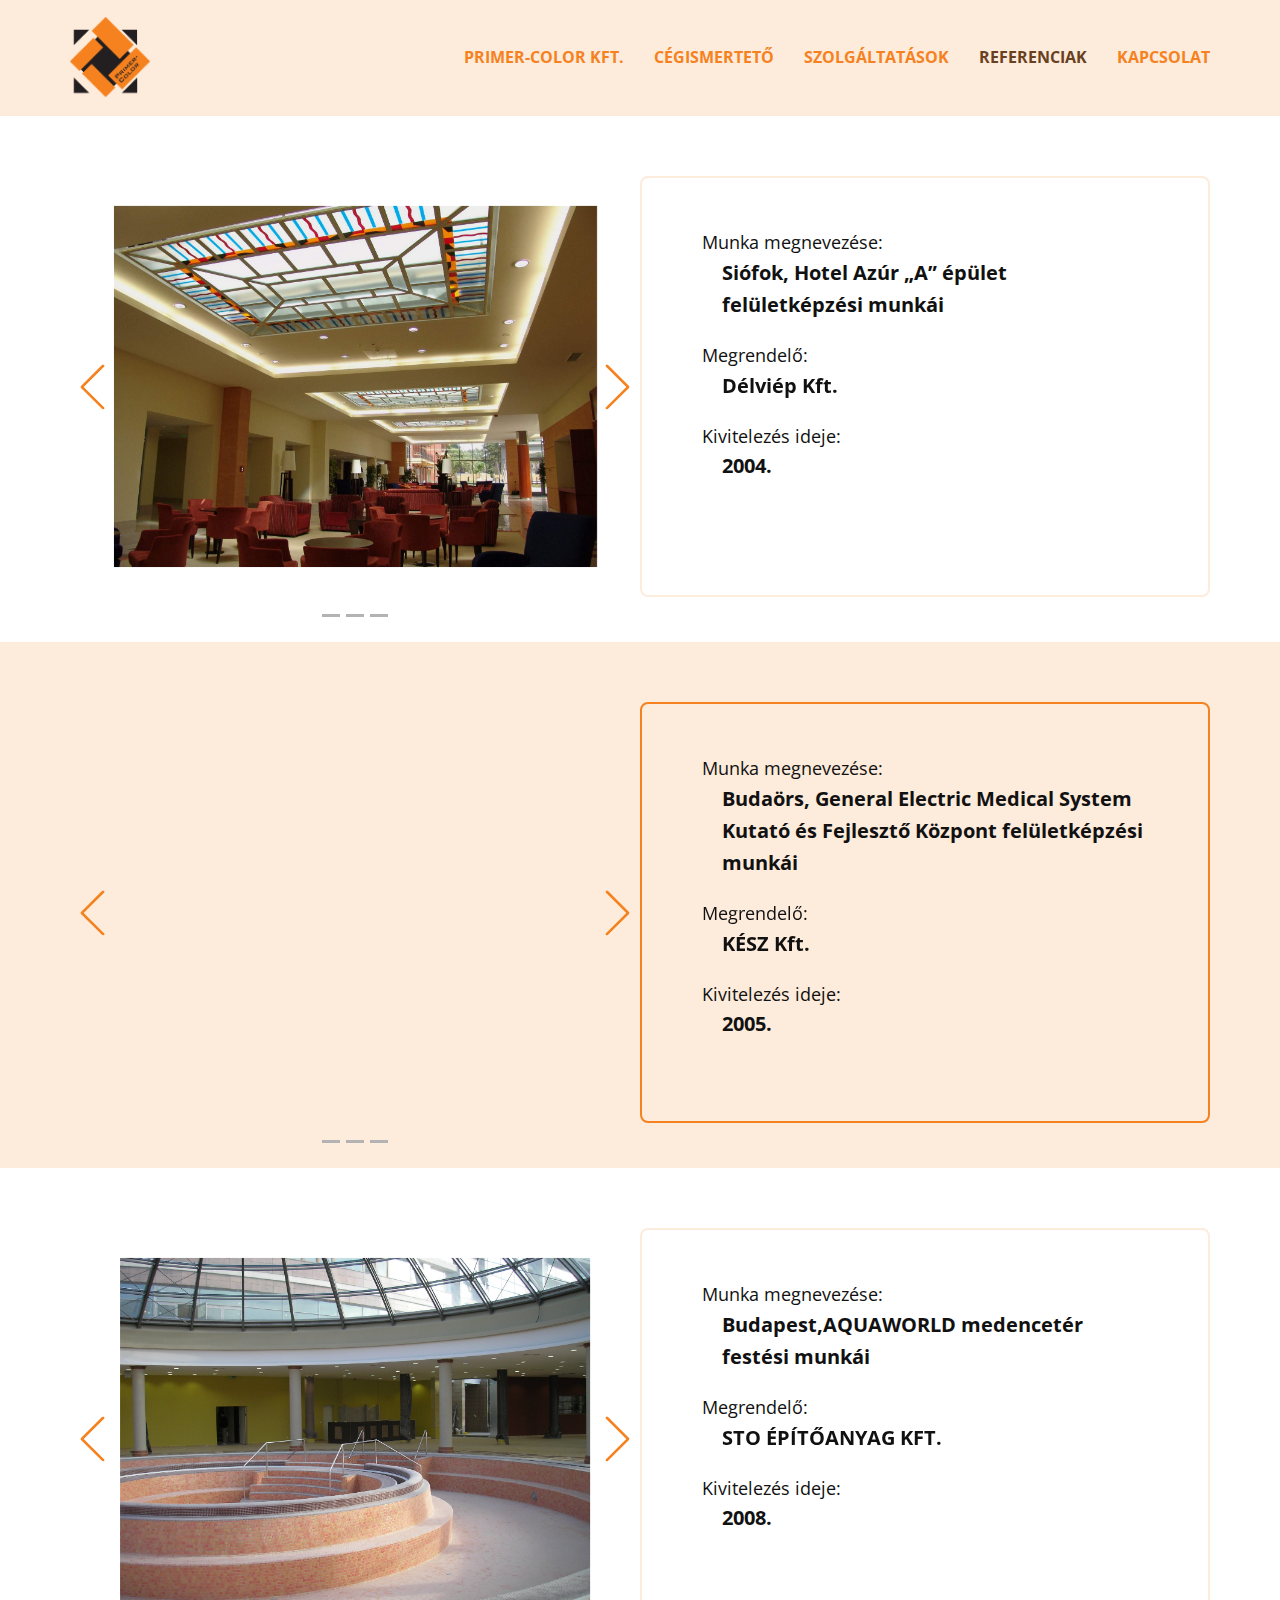
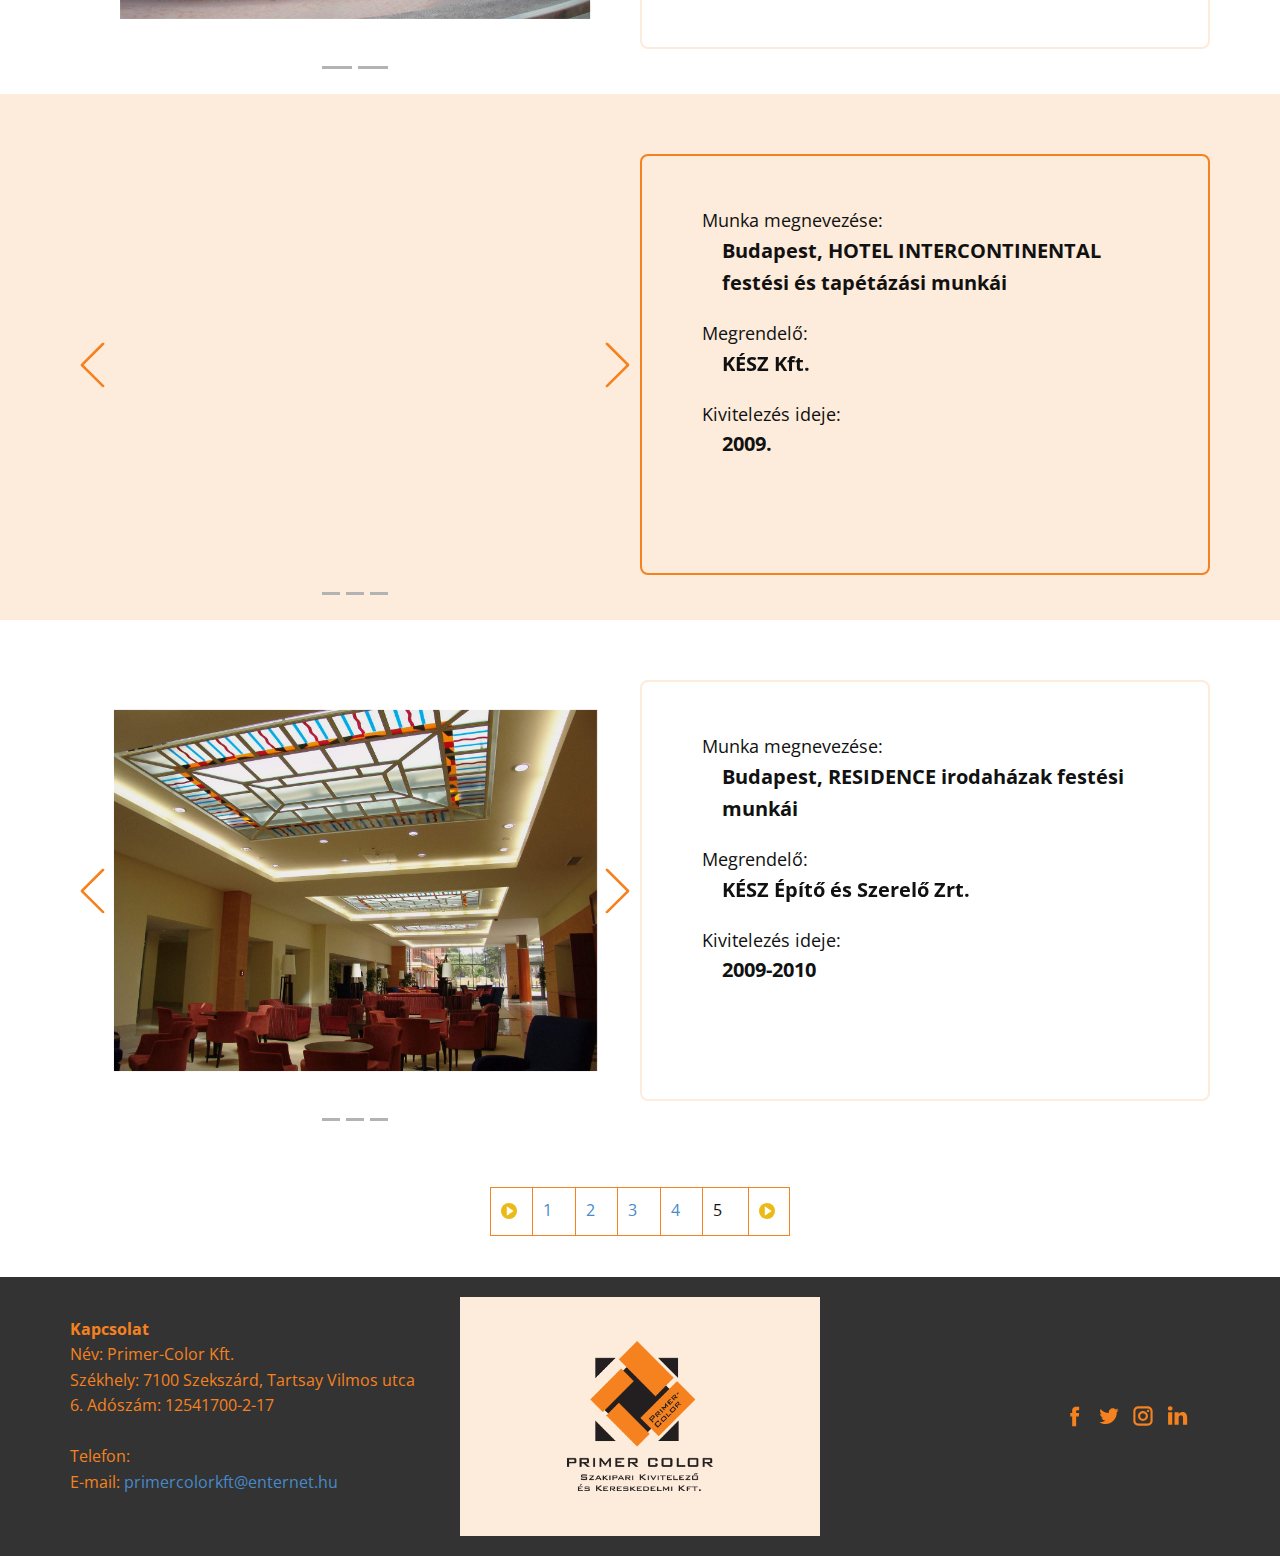
==== commit 74d4a349: "NIcepage link del" ====
--- a/referenciak-1.html
+++ b/referenciak-1.html
@@ -355,7 +355,7 @@
         </div>
       </div>
     </section>
-    <section class="u-align-center u-clearfix u-section-6" id="sec-bd79">
+    <section class="u-align-left u-clearfix u-section-6" id="sec-bd79">
       <div class="u-clearfix u-sheet u-valign-middle u-sheet-1">
         <div class="u-table u-table-responsive u-table-1">
           <table class="u-table-entity">
@@ -370,19 +370,19 @@
             </colgroup>
             <tbody class="u-table-body">
               <tr style="height: 14px;">
-                <td class="u-border-1 u-border-custom-color-1 u-table-cell"><span class="u-icon"><svg xmlns="http://www.w3.org/2000/svg" xmlns:xlink="http://www.w3.org/1999/xlink" version="1.1" xml:space="preserve" class="u-svg-content" viewBox="0 0 58 58" x="0px" y="0px" style="color: rgb(235, 186, 22); width: 1em; height: 1em;"><circle style="fill:currentColor;" cx="29" cy="29" r="29"></circle><g><polygon style="fill:#FFFFFF;" points="44,29 22,44 22,29.273 22,14 	"></polygon><path style="fill:#FFFFFF;" d="M22,45c-0.16,0-0.321-0.038-0.467-0.116C21.205,44.711,21,44.371,21,44V14
+                <td class="u-border-1 u-border-custom-color-1 u-table-cell"><span class="u-icon" data-href="#"><svg xmlns="http://www.w3.org/2000/svg" xmlns:xlink="http://www.w3.org/1999/xlink" version="1.1" xml:space="preserve" class="u-svg-content" viewBox="0 0 58 58" x="0px" y="0px" style="color: rgb(235, 186, 22); width: 1em; height: 1em;"><circle style="fill:currentColor;" cx="29" cy="29" r="29"></circle><g><polygon style="fill:#FFFFFF;" points="44,29 22,44 22,29.273 22,14 	"></polygon><path style="fill:#FFFFFF;" d="M22,45c-0.16,0-0.321-0.038-0.467-0.116C21.205,44.711,21,44.371,21,44V14
 		c0-0.371,0.205-0.711,0.533-0.884c0.328-0.174,0.724-0.15,1.031,0.058l22,15C44.836,28.36,45,28.669,45,29s-0.164,0.64-0.437,0.826
 		l-22,15C22.394,44.941,22.197,45,22,45z M23,15.893v26.215L42.225,29L23,15.893z"></path>
 </g></svg><img></span>
                 </td>
                 <td class="u-border-1 u-border-custom-color-1 u-table-cell">
-                  <a href="referenciak-1.html#sec-7a28" data-page-id="362530472" class="u-active-none u-border-none u-btn u-button-link u-button-style u-hover-none u-none u-text-palette-1-base u-btn-1">1</a>
+                  <a href="referenciak-1.html" data-page-id="362530472" class="u-active-none u-border-none u-btn u-button-link u-button-style u-hover-none u-none u-text-palette-1-base u-btn-1">1</a>
                 </td>
                 <td class="u-border-1 u-border-custom-color-1 u-table-cell">
-                  <a href="#" class="u-active-none u-border-none u-btn u-button-link u-button-style u-hover-none u-none u-text-palette-1-base u-btn-2">2</a>
+                  <a href="referenciak-2.html" data-page-id="1072109356" class="u-active-none u-border-none u-btn u-button-link u-button-style u-hover-none u-none u-text-palette-1-base u-btn-2">2</a>
                 </td>
                 <td class="u-border-1 u-border-custom-color-1 u-table-cell">
-                  <a href="#" class="u-active-none u-border-none u-btn u-button-link u-button-style u-hover-none u-none u-text-palette-1-base u-btn-3">3</a>
+                  <a href="referenciak-3.html" data-page-id="828424801" class="u-active-none u-border-none u-btn u-button-link u-button-style u-hover-none u-none u-text-palette-1-base u-btn-3">3</a>
                 </td>
                 <td class="u-border-1 u-border-custom-color-1 u-table-cell">
                   <a href="referenciak-4.html" data-page-id="43218621" class="u-active-none u-border-none u-btn u-button-link u-button-style u-hover-none u-none u-text-palette-1-base u-btn-4">4</a>
@@ -418,7 +418,7 @@
               </div>
               <div class="u-align-center-sm u-align-right-md u-container-style u-custom-color-2 u-layout-cell u-size-20 u-layout-cell-2">
                 <div class="u-container-layout u-valign-middle u-container-layout-2">
-                  <a href="https://nicepage.com" class="u-image u-logo u-image-1" data-image-width="1897" data-image-height="1940">
+                  <a href="https://#" class="u-image u-logo u-image-1" data-image-width="1897" data-image-height="1940">
                     <img src="images/logo-1.png" class="u-logo-image u-logo-image-1" data-image-width="150">
                   </a>
                 </div>
--- a/referenciak-1.css
+++ b/referenciak-1.css
@@ -1442,10 +1442,10 @@
 
 .u-section-6 .u-table-1 {
   width: 300px;
-  margin: 40px auto;
-}
-
-.u-block-edf4-10 {
+  margin: 41px auto;
+}
+
+.u-block-edf4-54 {
   height: 46px;
 }
 
@@ -1465,13 +1465,6 @@
   padding: 0;
 }
 
-.u-block-edf4-38 {
+.u-block-edf4-77 {
   height: 46px;
-}
-
-@media (max-width: 575px) {
-  .u-section-6 .u-table-1 {
-    margin-top: 41px;
-    margin-bottom: 41px;
-  }
 }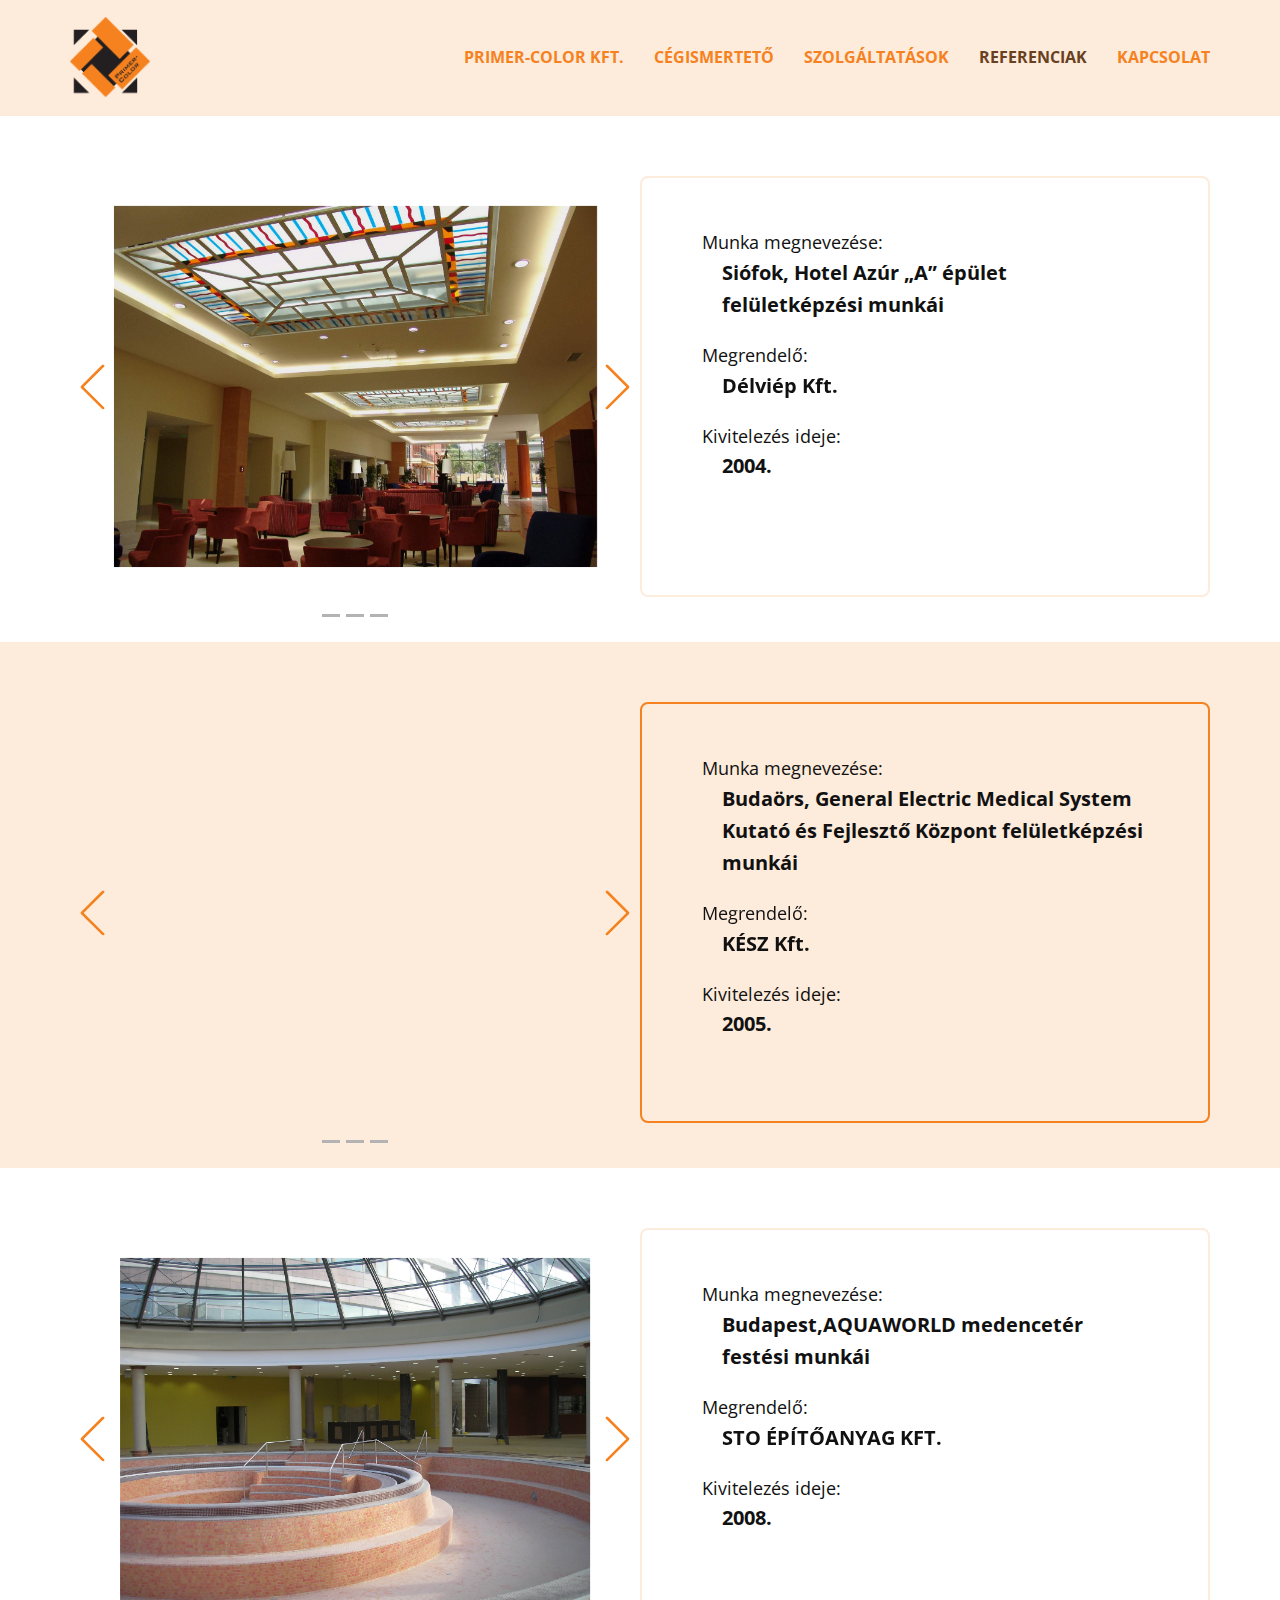
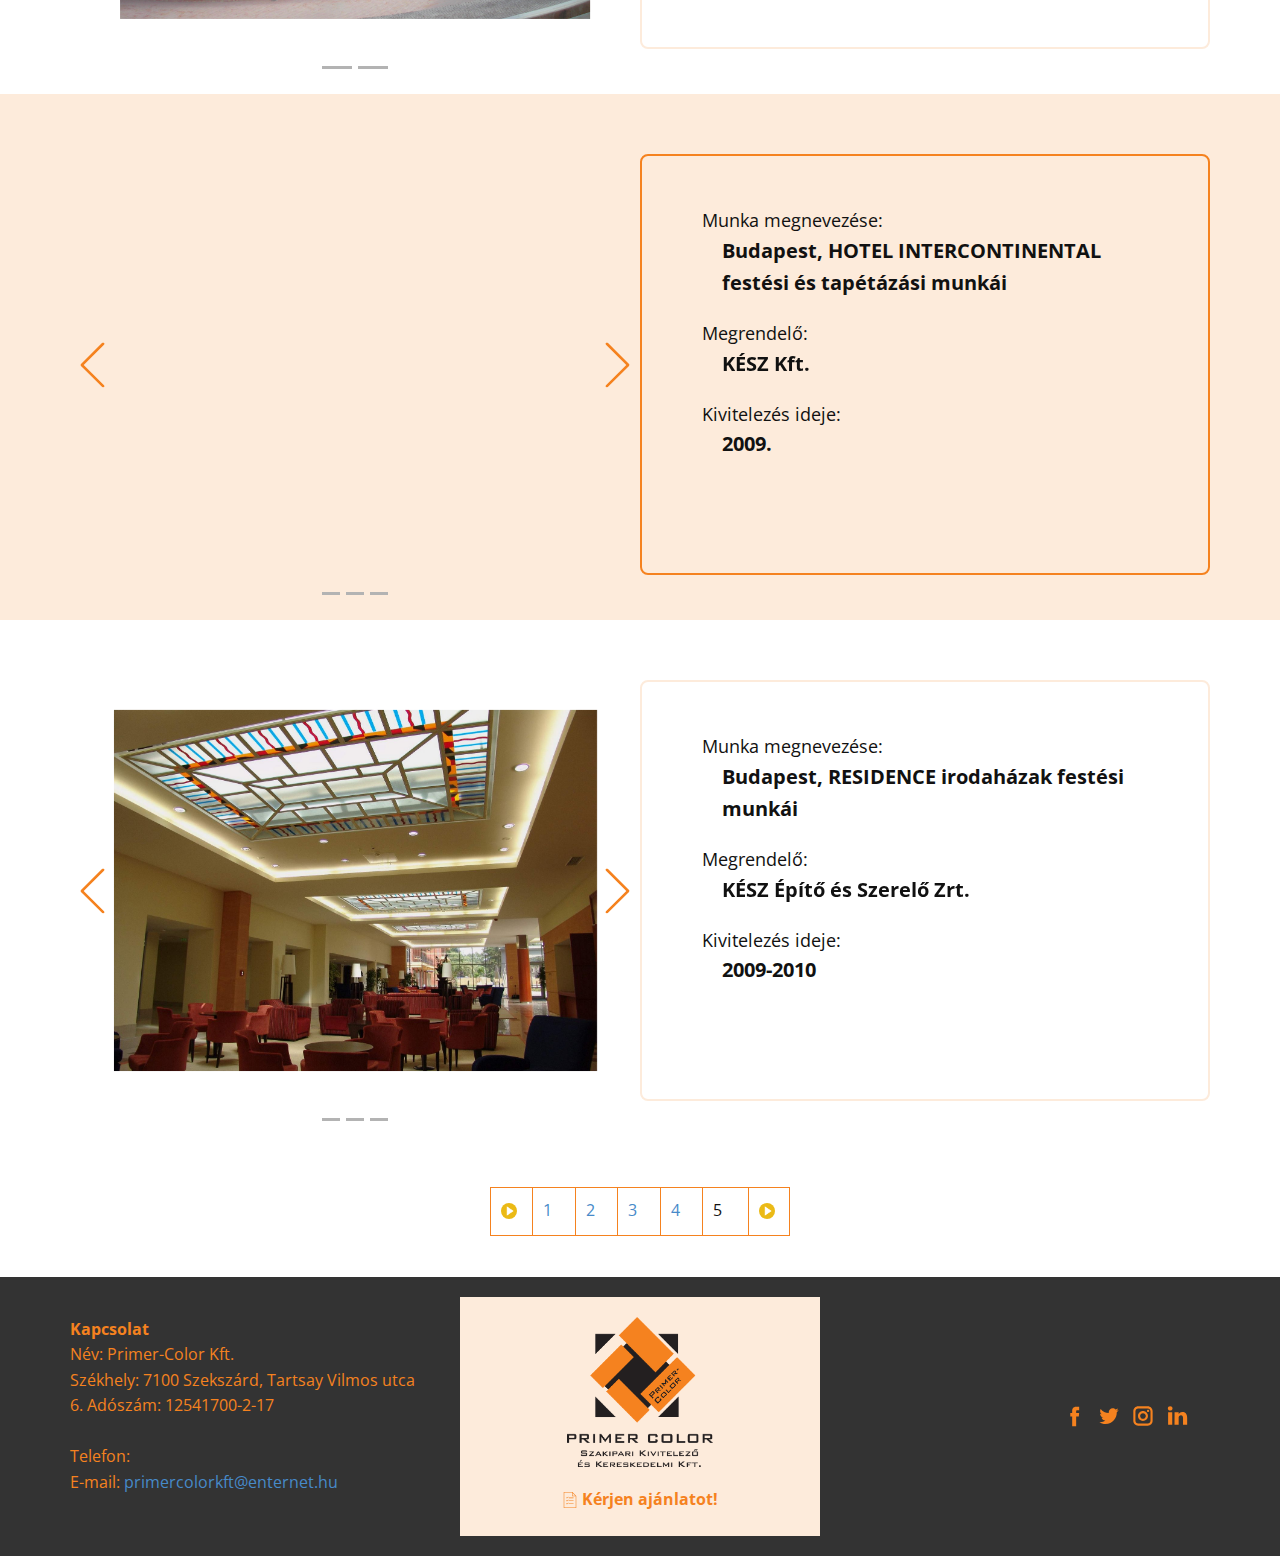
==== commit 7a8c3de3: "Husveti valtoztatasok" ====
--- a/referenciak-1.html
+++ b/referenciak-1.html
@@ -417,22 +417,33 @@
                 </div>
               </div>
               <div class="u-align-center-sm u-align-right-md u-container-style u-custom-color-2 u-layout-cell u-size-20 u-layout-cell-2">
-                <div class="u-container-layout u-valign-middle u-container-layout-2">
-                  <a href="https://#" class="u-image u-logo u-image-1" data-image-width="1897" data-image-height="1940">
+                <div class="u-container-layout u-container-layout-2">
+                  <a href="index.html" class="u-image u-logo u-image-1" data-image-width="1897" data-image-height="1940" title="Home">
                     <img src="images/logo-1.png" class="u-logo-image u-logo-image-1" data-image-width="150">
                   </a>
+                  <p class="u-align-center u-text u-text-custom-color-1 u-text-2">
+                    <a class="u-active-none u-border-none u-btn u-button-link u-button-style u-hover-none u-none u-text-custom-color-1 u-btn-2" href="mailto:primercolorkft@externet.hu?subject=%C3%81raj%C3%A1nlat%20k%C3%A9r%C3%A9s"><span class="u-icon"><svg xmlns="http://www.w3.org/2000/svg" xmlns:xlink="http://www.w3.org/1999/xlink" version="1.1" xml:space="preserve" class="u-svg-content" viewBox="0 0 60 60" x="0px" y="0px" style="width: 1em; height: 1em;"><g><path d="M38.914,0H6.5v60h47V14.586L38.914,0z M39.5,3.414L50.086,14H39.5V3.414z M8.5,58V2h29v14h14v42H8.5z"></path><path d="M42.5,21h-16c-0.552,0-1,0.447-1,1s0.448,1,1,1h16c0.552,0,1-0.447,1-1S43.052,21,42.5,21z"></path><path d="M22.875,18.219l-4.301,3.441l-1.367-1.367c-0.391-0.391-1.023-0.391-1.414,0s-0.391,1.023,0,1.414l2,2
+		C17.987,23.901,18.243,24,18.5,24c0.22,0,0.441-0.072,0.624-0.219l5-4c0.432-0.346,0.501-0.975,0.156-1.406
+		C23.936,17.943,23.306,17.874,22.875,18.219z"></path><path d="M42.5,32h-16c-0.552,0-1,0.447-1,1s0.448,1,1,1h16c0.552,0,1-0.447,1-1S43.052,32,42.5,32z"></path><path d="M22.875,29.219l-4.301,3.441l-1.367-1.367c-0.391-0.391-1.023-0.391-1.414,0s-0.391,1.023,0,1.414l2,2
+		C17.987,34.901,18.243,35,18.5,35c0.22,0,0.441-0.072,0.624-0.219l5-4c0.432-0.346,0.501-0.975,0.156-1.406
+		C23.936,28.943,23.306,28.874,22.875,29.219z"></path><path d="M42.5,43h-16c-0.552,0-1,0.447-1,1s0.448,1,1,1h16c0.552,0,1-0.447,1-1S43.052,43,42.5,43z"></path><path d="M22.875,40.219l-4.301,3.441l-1.367-1.367c-0.391-0.391-1.023-0.391-1.414,0s-0.391,1.023,0,1.414l2,2
+		C17.987,45.901,18.243,46,18.5,46c0.22,0,0.441-0.072,0.624-0.219l5-4c0.432-0.346,0.501-0.975,0.156-1.406
+		C23.936,39.943,23.306,39.874,22.875,40.219z"></path>
+</g></svg><img></span>&nbsp;​Kérjen ajánlatot!
+                    </a>
+                  </p>
                 </div>
               </div>
               <div class="u-align-center-sm u-align-center-xs u-align-left-md u-align-right-lg u-align-right-xl u-container-style u-layout-cell u-right-cell u-size-20 u-layout-cell-3">
                 <div class="u-container-layout u-valign-middle u-container-layout-3">
                   <div class="u-social-icons u-spacing-10 u-text-custom-color-1 u-social-icons-1">
-                    <a class="u-social-url" target="_blank" href=""><span class="u-icon u-icon-circle u-social-facebook u-social-type-logo u-icon-1"><svg class="u-svg-link" preserveAspectRatio="xMidYMin slice" viewBox="0 0 112 112" style=""><use xmlns:xlink="http://www.w3.org/1999/xlink" xlink:href="#svg-db64"></use></svg><svg xmlns="http://www.w3.org/2000/svg" xmlns:xlink="http://www.w3.org/1999/xlink" version="1.1" xml:space="preserve" class="u-svg-content" viewBox="0 0 112 112" x="0px" y="0px" id="svg-db64"><path d="M75.5,28.8H65.4c-1.5,0-4,0.9-4,4.3v9.4h13.9l-1.5,15.8H61.4v45.1H42.8V58.3h-8.8V42.4h8.8V32.2 c0-7.4,3.4-18.8,18.8-18.8h13.8v15.4H75.5z"></path></svg></span>
+                    <a class="u-social-url" target="_blank" href=""><span class="u-icon u-icon-circle u-social-facebook u-social-type-logo u-icon-2"><svg class="u-svg-link" preserveAspectRatio="xMidYMin slice" viewBox="0 0 112 112" style=""><use xmlns:xlink="http://www.w3.org/1999/xlink" xlink:href="#svg-db64"></use></svg><svg xmlns="http://www.w3.org/2000/svg" xmlns:xlink="http://www.w3.org/1999/xlink" version="1.1" xml:space="preserve" class="u-svg-content" viewBox="0 0 112 112" x="0px" y="0px" id="svg-db64"><path d="M75.5,28.8H65.4c-1.5,0-4,0.9-4,4.3v9.4h13.9l-1.5,15.8H61.4v45.1H42.8V58.3h-8.8V42.4h8.8V32.2 c0-7.4,3.4-18.8,18.8-18.8h13.8v15.4H75.5z"></path></svg></span>
                     </a>
-                    <a class="u-social-url" target="_blank" href=""><span class="u-icon u-icon-circle u-social-twitter u-social-type-logo u-icon-2"><svg class="u-svg-link" preserveAspectRatio="xMidYMin slice" viewBox="0 0 112 112" style=""><use xmlns:xlink="http://www.w3.org/1999/xlink" xlink:href="#svg-f62d"></use></svg><svg xmlns="http://www.w3.org/2000/svg" xmlns:xlink="http://www.w3.org/1999/xlink" version="1.1" xml:space="preserve" class="u-svg-content" viewBox="0 0 112 112" x="0px" y="0px" id="svg-f62d"><path d="M92.2,38.2c0,0.8,0,1.6,0,2.3c0,24.3-18.6,52.4-52.6,52.4c-10.6,0.1-20.2-2.9-28.5-8.2 c1.4,0.2,2.9,0.2,4.4,0.2c8.7,0,16.7-2.9,23-7.9c-8.1-0.2-14.9-5.5-17.3-12.8c1.1,0.2,2.4,0.2,3.4,0.2c1.6,0,3.3-0.2,4.8-0.7 c-8.4-1.6-14.9-9.2-14.9-18c0-0.2,0-0.2,0-0.2c2.5,1.4,5.4,2.2,8.4,2.3c-5-3.3-8.3-8.9-8.3-15.4c0-3.4,1-6.5,2.5-9.2 c9.1,11.1,22.7,18.5,38,19.2c-0.2-1.4-0.4-2.8-0.4-4.3c0.1-10,8.3-18.2,18.5-18.2c5.4,0,10.1,2.2,13.5,5.7c4.3-0.8,8.1-2.3,11.7-4.5 c-1.4,4.3-4.3,7.9-8.1,10.1c3.7-0.4,7.3-1.4,10.6-2.9C98.9,32.3,95.7,35.5,92.2,38.2z"></path></svg></span>
+                    <a class="u-social-url" target="_blank" href=""><span class="u-icon u-icon-circle u-social-twitter u-social-type-logo u-icon-3"><svg class="u-svg-link" preserveAspectRatio="xMidYMin slice" viewBox="0 0 112 112" style=""><use xmlns:xlink="http://www.w3.org/1999/xlink" xlink:href="#svg-f62d"></use></svg><svg xmlns="http://www.w3.org/2000/svg" xmlns:xlink="http://www.w3.org/1999/xlink" version="1.1" xml:space="preserve" class="u-svg-content" viewBox="0 0 112 112" x="0px" y="0px" id="svg-f62d"><path d="M92.2,38.2c0,0.8,0,1.6,0,2.3c0,24.3-18.6,52.4-52.6,52.4c-10.6,0.1-20.2-2.9-28.5-8.2 c1.4,0.2,2.9,0.2,4.4,0.2c8.7,0,16.7-2.9,23-7.9c-8.1-0.2-14.9-5.5-17.3-12.8c1.1,0.2,2.4,0.2,3.4,0.2c1.6,0,3.3-0.2,4.8-0.7 c-8.4-1.6-14.9-9.2-14.9-18c0-0.2,0-0.2,0-0.2c2.5,1.4,5.4,2.2,8.4,2.3c-5-3.3-8.3-8.9-8.3-15.4c0-3.4,1-6.5,2.5-9.2 c9.1,11.1,22.7,18.5,38,19.2c-0.2-1.4-0.4-2.8-0.4-4.3c0.1-10,8.3-18.2,18.5-18.2c5.4,0,10.1,2.2,13.5,5.7c4.3-0.8,8.1-2.3,11.7-4.5 c-1.4,4.3-4.3,7.9-8.1,10.1c3.7-0.4,7.3-1.4,10.6-2.9C98.9,32.3,95.7,35.5,92.2,38.2z"></path></svg></span>
                     </a>
-                    <a class="u-social-url" target="_blank" href=""><span class="u-icon u-icon-circle u-social-instagram u-social-type-logo u-icon-3"><svg class="u-svg-link" preserveAspectRatio="xMidYMin slice" viewBox="0 0 112 112" style=""><use xmlns:xlink="http://www.w3.org/1999/xlink" xlink:href="#svg-94d6"></use></svg><svg xmlns="http://www.w3.org/2000/svg" xmlns:xlink="http://www.w3.org/1999/xlink" version="1.1" xml:space="preserve" class="u-svg-content" viewBox="0 0 112 112" x="0px" y="0px" id="svg-94d6"><path d="M55.9,32.9c-12.8,0-23.2,10.4-23.2,23.2s10.4,23.2,23.2,23.2s23.2-10.4,23.2-23.2S68.7,32.9,55.9,32.9z M55.9,69.4c-7.4,0-13.3-6-13.3-13.3c-0.1-7.4,6-13.3,13.3-13.3s13.3,6,13.3,13.3C69.3,63.5,63.3,69.4,55.9,69.4z"></path><path d="M79.7,26.8c-3,0-5.4,2.5-5.4,5.4s2.5,5.4,5.4,5.4c3,0,5.4-2.5,5.4-5.4S82.7,26.8,79.7,26.8z"></path><path d="M78.2,11H33.5C21,11,10.8,21.3,10.8,33.7v44.7c0,12.6,10.2,22.8,22.7,22.8h44.7c12.6,0,22.7-10.2,22.7-22.7 V33.7C100.8,21.1,90.6,11,78.2,11z M91,78.4c0,7.1-5.8,12.8-12.8,12.8H33.5c-7.1,0-12.8-5.8-12.8-12.8V33.7 c0-7.1,5.8-12.8,12.8-12.8h44.7c7.1,0,12.8,5.8,12.8,12.8V78.4z"></path></svg></span>
+                    <a class="u-social-url" target="_blank" href=""><span class="u-icon u-icon-circle u-social-instagram u-social-type-logo u-icon-4"><svg class="u-svg-link" preserveAspectRatio="xMidYMin slice" viewBox="0 0 112 112" style=""><use xmlns:xlink="http://www.w3.org/1999/xlink" xlink:href="#svg-94d6"></use></svg><svg xmlns="http://www.w3.org/2000/svg" xmlns:xlink="http://www.w3.org/1999/xlink" version="1.1" xml:space="preserve" class="u-svg-content" viewBox="0 0 112 112" x="0px" y="0px" id="svg-94d6"><path d="M55.9,32.9c-12.8,0-23.2,10.4-23.2,23.2s10.4,23.2,23.2,23.2s23.2-10.4,23.2-23.2S68.7,32.9,55.9,32.9z M55.9,69.4c-7.4,0-13.3-6-13.3-13.3c-0.1-7.4,6-13.3,13.3-13.3s13.3,6,13.3,13.3C69.3,63.5,63.3,69.4,55.9,69.4z"></path><path d="M79.7,26.8c-3,0-5.4,2.5-5.4,5.4s2.5,5.4,5.4,5.4c3,0,5.4-2.5,5.4-5.4S82.7,26.8,79.7,26.8z"></path><path d="M78.2,11H33.5C21,11,10.8,21.3,10.8,33.7v44.7c0,12.6,10.2,22.8,22.7,22.8h44.7c12.6,0,22.7-10.2,22.7-22.7 V33.7C100.8,21.1,90.6,11,78.2,11z M91,78.4c0,7.1-5.8,12.8-12.8,12.8H33.5c-7.1,0-12.8-5.8-12.8-12.8V33.7 c0-7.1,5.8-12.8,12.8-12.8h44.7c7.1,0,12.8,5.8,12.8,12.8V78.4z"></path></svg></span>
                     </a>
-                    <a class="u-social-url" target="_blank" href=""><span class="u-icon u-icon-circle u-social-linkedin u-social-type-logo u-icon-4"><svg class="u-svg-link" preserveAspectRatio="xMidYMin slice" viewBox="0 0 112 112" style=""><use xmlns:xlink="http://www.w3.org/1999/xlink" xlink:href="#svg-4a26"></use></svg><svg xmlns="http://www.w3.org/2000/svg" xmlns:xlink="http://www.w3.org/1999/xlink" version="1.1" xml:space="preserve" class="u-svg-content" viewBox="0 0 112 112" x="0px" y="0px" id="svg-4a26"><path d="M33.8,96.8H14.5v-58h19.3V96.8z M24.1,30.9L24.1,30.9c-6.6,0-10.8-4.5-10.8-10.1c0-5.8,4.3-10.1,10.9-10.1 S34.9,15,35.1,20.8C35.1,26.4,30.8,30.9,24.1,30.9z M103.3,96.8H84.1v-31c0-7.8-2.7-13.1-9.8-13.1c-5.3,0-8.5,3.6-9.9,7.1 c-0.6,1.3-0.6,3-0.6,4.8V97H44.5c0,0,0.3-52.6,0-58h19.3v8.2c2.6-3.9,7.2-9.6,17.4-9.6c12.7,0,22.2,8.4,22.2,26.1V96.8z"></path></svg></span>
+                    <a class="u-social-url" target="_blank" href=""><span class="u-icon u-icon-circle u-social-linkedin u-social-type-logo u-icon-5"><svg class="u-svg-link" preserveAspectRatio="xMidYMin slice" viewBox="0 0 112 112" style=""><use xmlns:xlink="http://www.w3.org/1999/xlink" xlink:href="#svg-4a26"></use></svg><svg xmlns="http://www.w3.org/2000/svg" xmlns:xlink="http://www.w3.org/1999/xlink" version="1.1" xml:space="preserve" class="u-svg-content" viewBox="0 0 112 112" x="0px" y="0px" id="svg-4a26"><path d="M33.8,96.8H14.5v-58h19.3V96.8z M24.1,30.9L24.1,30.9c-6.6,0-10.8-4.5-10.8-10.1c0-5.8,4.3-10.1,10.9-10.1 S34.9,15,35.1,20.8C35.1,26.4,30.8,30.9,24.1,30.9z M103.3,96.8H84.1v-31c0-7.8-2.7-13.1-9.8-13.1c-5.3,0-8.5,3.6-9.9,7.1 c-0.6,1.3-0.6,3-0.6,4.8V97H44.5c0,0,0.3-52.6,0-58h19.3v8.2c2.6-3.9,7.2-9.6,17.4-9.6c12.7,0,22.2,8.4,22.2,26.1V96.8z"></path></svg></span>
                     </a>
                   </div>
                 </div>
@@ -441,6 +452,5 @@
           </div>
         </div>
       </div></footer>
-
   </body>
 </html>--- a/nicepage.css
+++ b/nicepage.css
@@ -31813,6 +31813,16 @@
   max-height: 150px;
 }
 
+.u-footer .u-text-2 {
+  font-weight: 700;
+  width: 209px;
+  margin: 20px auto 0;
+}
+
+.u-footer .u-btn-2 {
+  padding: 0;
+}
+
 .u-footer .u-layout-cell-3 {
   min-height: 235px;
 }
@@ -31830,10 +31840,6 @@
   margin: 0 20px 0 auto;
 }
 
-.u-footer .u-icon-1 {
-  height: 100%;
-}
-
 .u-footer .u-icon-2 {
   height: 100%;
 }
@@ -31843,6 +31849,10 @@
 }
 
 .u-footer .u-icon-4 {
+  height: 100%;
+}
+
+.u-footer .u-icon-5 {
   height: 100%;
 }
 @media (max-width: 1199px) {
@@ -31881,7 +31891,7 @@
   }
 
   .u-footer .u-layout-cell-2 {
-    min-height: 168px;
+    min-height: 100px;
   }
 
   .u-footer .u-layout-cell-3 {
@@ -31903,10 +31913,6 @@
     min-height: 151px;
   }
 
-  .u-footer .u-layout-cell-2 {
-    min-height: 222px;
-  }
-
   .u-footer .u-layout-cell-3 {
     min-height: 121px;
   }
@@ -31920,15 +31926,7 @@
     margin-left: auto;
   }
 }
-@media (max-width: 575px) {
-  .u-footer .u-layout-cell-2 {
-    min-height: 140px;
-  }
-
-  .u-footer .u-image-1 {
-    width: auto;
-  }
-}
+
 
  /*begin-variables base-font-size*/ 
  html { font-size: 16px; }
